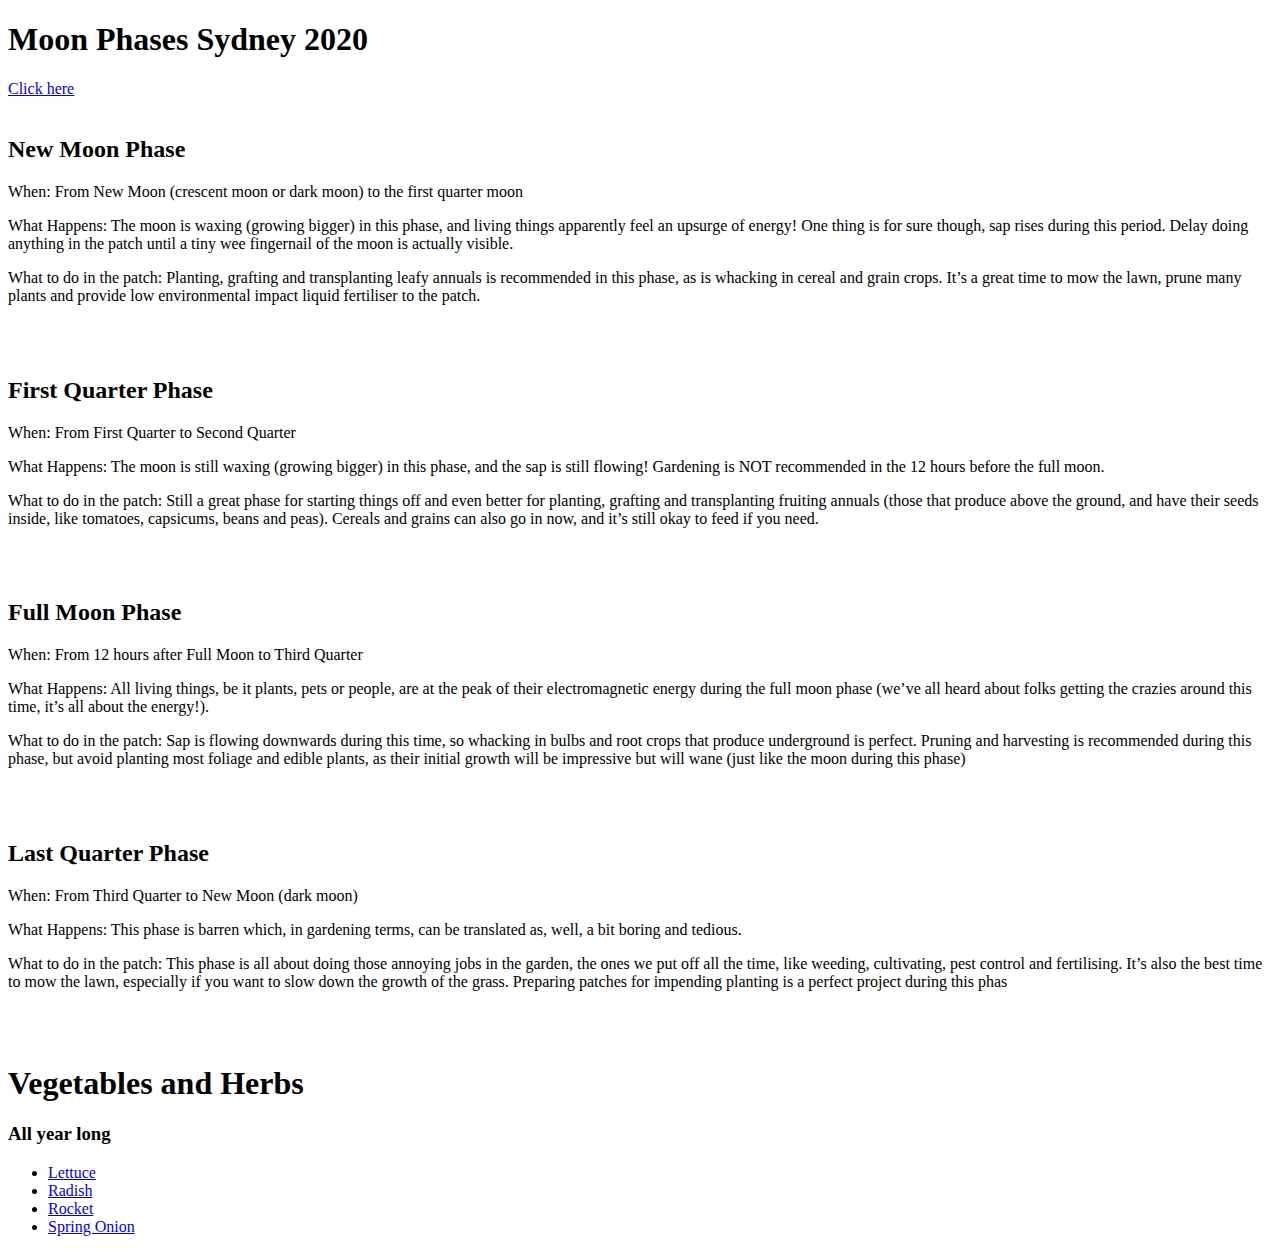
==== index.html @ 08852109 "Add files via upload" ====
<!DOCTYPE html>
<html lang="en">
<head>
  <meta charset="UTF-8">
  <meta name="viewport" content="width=device-width, initial-scale=1.0">
  <meta name="description" content="Check the right time to sow. Plants, veggie and flower should be planted in crescent moon, on the other hand what grows underground should be the opposite.">
  <meta name="Keywords" content="Planting, sowing, growing plant, garden tips">
  <!-- CSS only -->
<link rel="stylesheet" href="https://stackpath.bootstrapcdn.com/bootstrap/4.5.0/css/bootstrap.min.css" integrity="sha384-9aIt2nRpC12Uk9gS9baDl411NQApFmC26EwAOH8WgZl5MYYxFfc+NcPb1dKGj7Sk" crossorigin="anonymous">
  <title>Planting Guide 2020</title>
</head>
<body>
  <h1>Moon Phases Sydney 2020</h1>
  <a href="https://www.timeanddate.com/moon/phases/">Click here</a>
<br><br>
  <h2>New Moon Phase</h2>
<p>When: From New Moon (crescent moon or dark moon) to the first quarter moon</p>

  <p> What Happens: The moon is waxing (growing bigger) in this phase, and living things apparently feel an upsurge of energy! One thing is for sure though, sap rises during this period. Delay doing anything in the patch until a tiny wee fingernail of the moon is actually visible.</p>
  
  <p>What to do in the patch: Planting, grafting and transplanting leafy annuals is recommended in this phase, as is whacking in cereal and grain crops. It’s a great time to mow the lawn, prune many plants and provide low environmental impact liquid fertiliser to the patch.</p>

<br><br>
<h2>First Quarter Phase</h2>
<p>When: From First Quarter to Second Quarter</p>
<p>What Happens: The moon is still waxing (growing bigger) in this phase, and the sap is still flowing! Gardening is NOT recommended in the 12 hours before the full moon.</p>
<p>What to do in the patch: Still a great phase for starting things off and even better for planting, grafting and transplanting fruiting annuals (those that produce above the ground, and have their seeds inside, like tomatoes, capsicums, beans and peas). Cereals and grains can also go in now, and it’s still okay to feed if you need.</p>
<br><br>

<h2>Full Moon Phase</h2>
<p>When: From 12 hours after Full Moon to Third Quarter</p>
<p>What Happens: All living things, be it plants, pets or people, are at the peak of their electromagnetic energy during the full moon phase (we’ve all heard about folks getting the crazies around this time, it’s all about the energy!).</p>
<p>What to do in the patch: Sap is flowing downwards during this time, so whacking in bulbs and root crops that produce underground is perfect. Pruning and harvesting is recommended during this phase, but avoid planting most foliage and edible plants, as their initial growth will be impressive but will wane (just like the moon during this phase)</p>
<br><br>

<h2>Last Quarter Phase</h2>
<p>When: From Third Quarter to New Moon (dark moon)</p>
<p>What Happens: This phase is barren which, in gardening terms, can be translated as, well, a bit boring and tedious.</p>
<p>What to do in the patch: This phase is all about doing those annoying jobs in the garden, the ones we put off all the time, like weeding, cultivating, pest control and fertilising. It’s also the best time to mow the lawn, especially if you want to slow down the growth of the grass. Preparing patches for impending planting is a perfect project during this phas</p>
<br><br>

  <h1>Vegetables and Herbs</h1>
<h3>All year long</h3>

  <ul>
<li><a href="https://en.wikipedia.org/wiki/Lettuce" target="_blank">Lettuce</a></li>
<li><a href="https://en.wikipedia.org/wiki/Radish" target="_blank">Radish</a></li>
<li><a href="https://en.wikipedia.org/wiki/Eruca_vesicaria" target="_blank">Rocket</a></li>
<li><a href="https://en.wikipedia.org/wiki/Scallion" target="_blank">Spring Onion</a></li>
</ul>





</body>
</html>
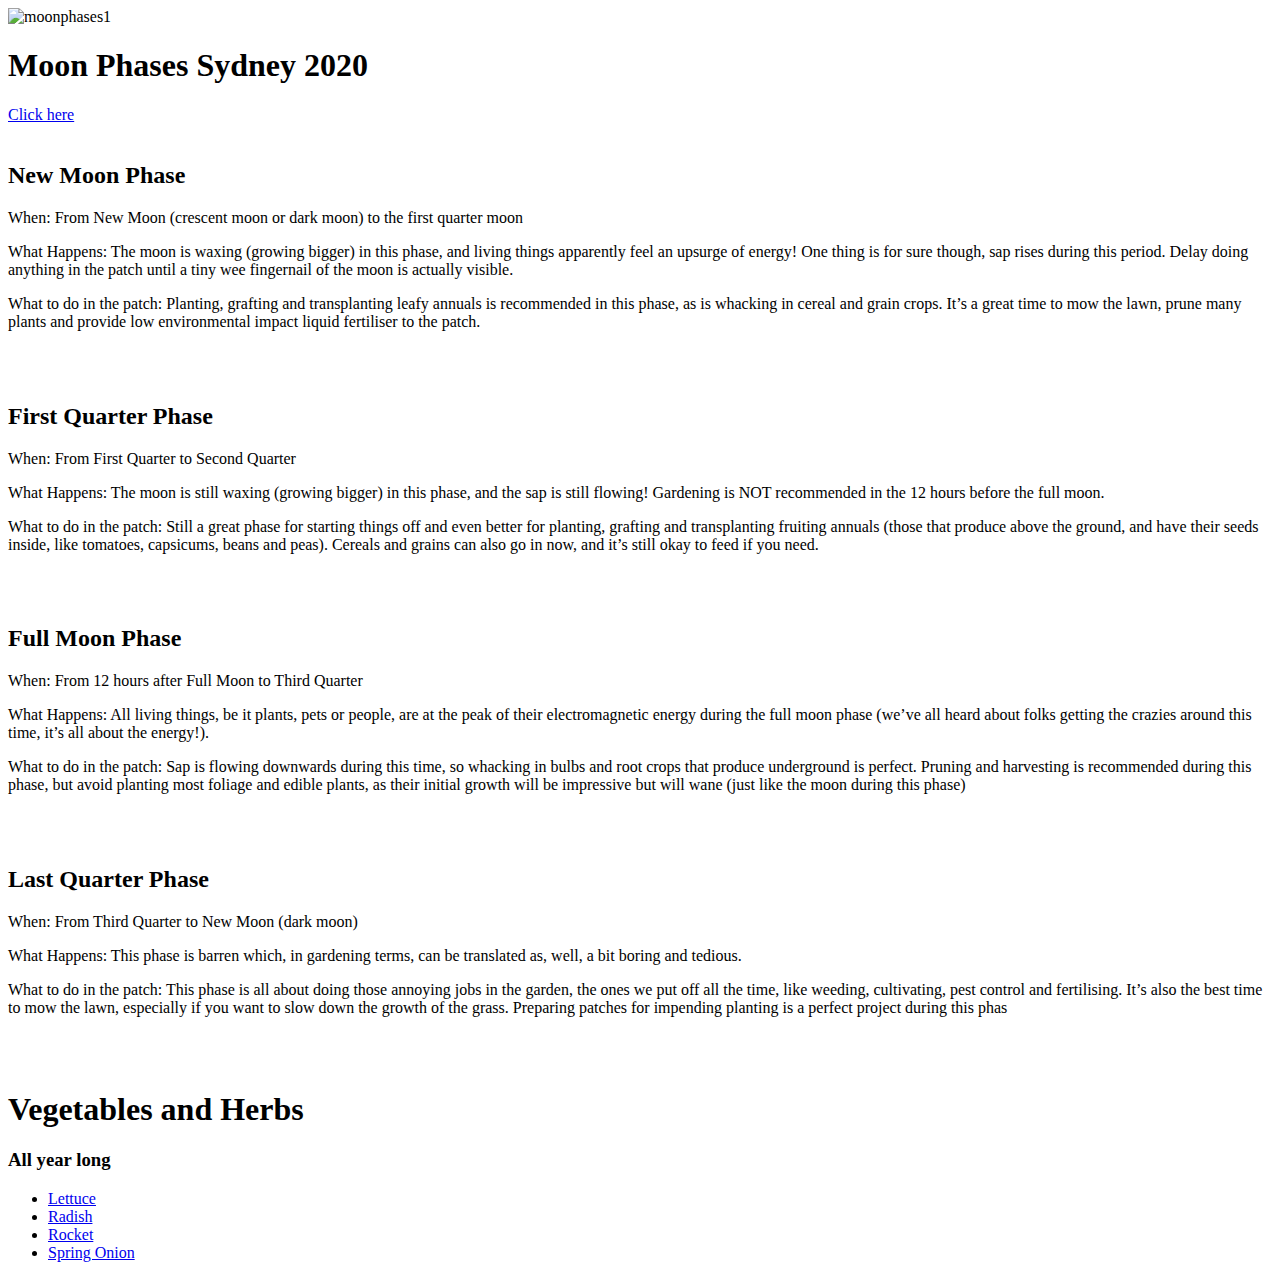
==== commit f5891f3c: "init" ====
--- a/index.html
+++ b/index.html
@@ -10,6 +10,8 @@
   <title>Planting Guide 2020</title>
 </head>
 <body>
+  <img src="IMG/moonphases1.jpg" alt="moonphases1">
+
   <h1>Moon Phases Sydney 2020</h1>
   <a href="https://www.timeanddate.com/moon/phases/">Click here</a>
 <br><br>
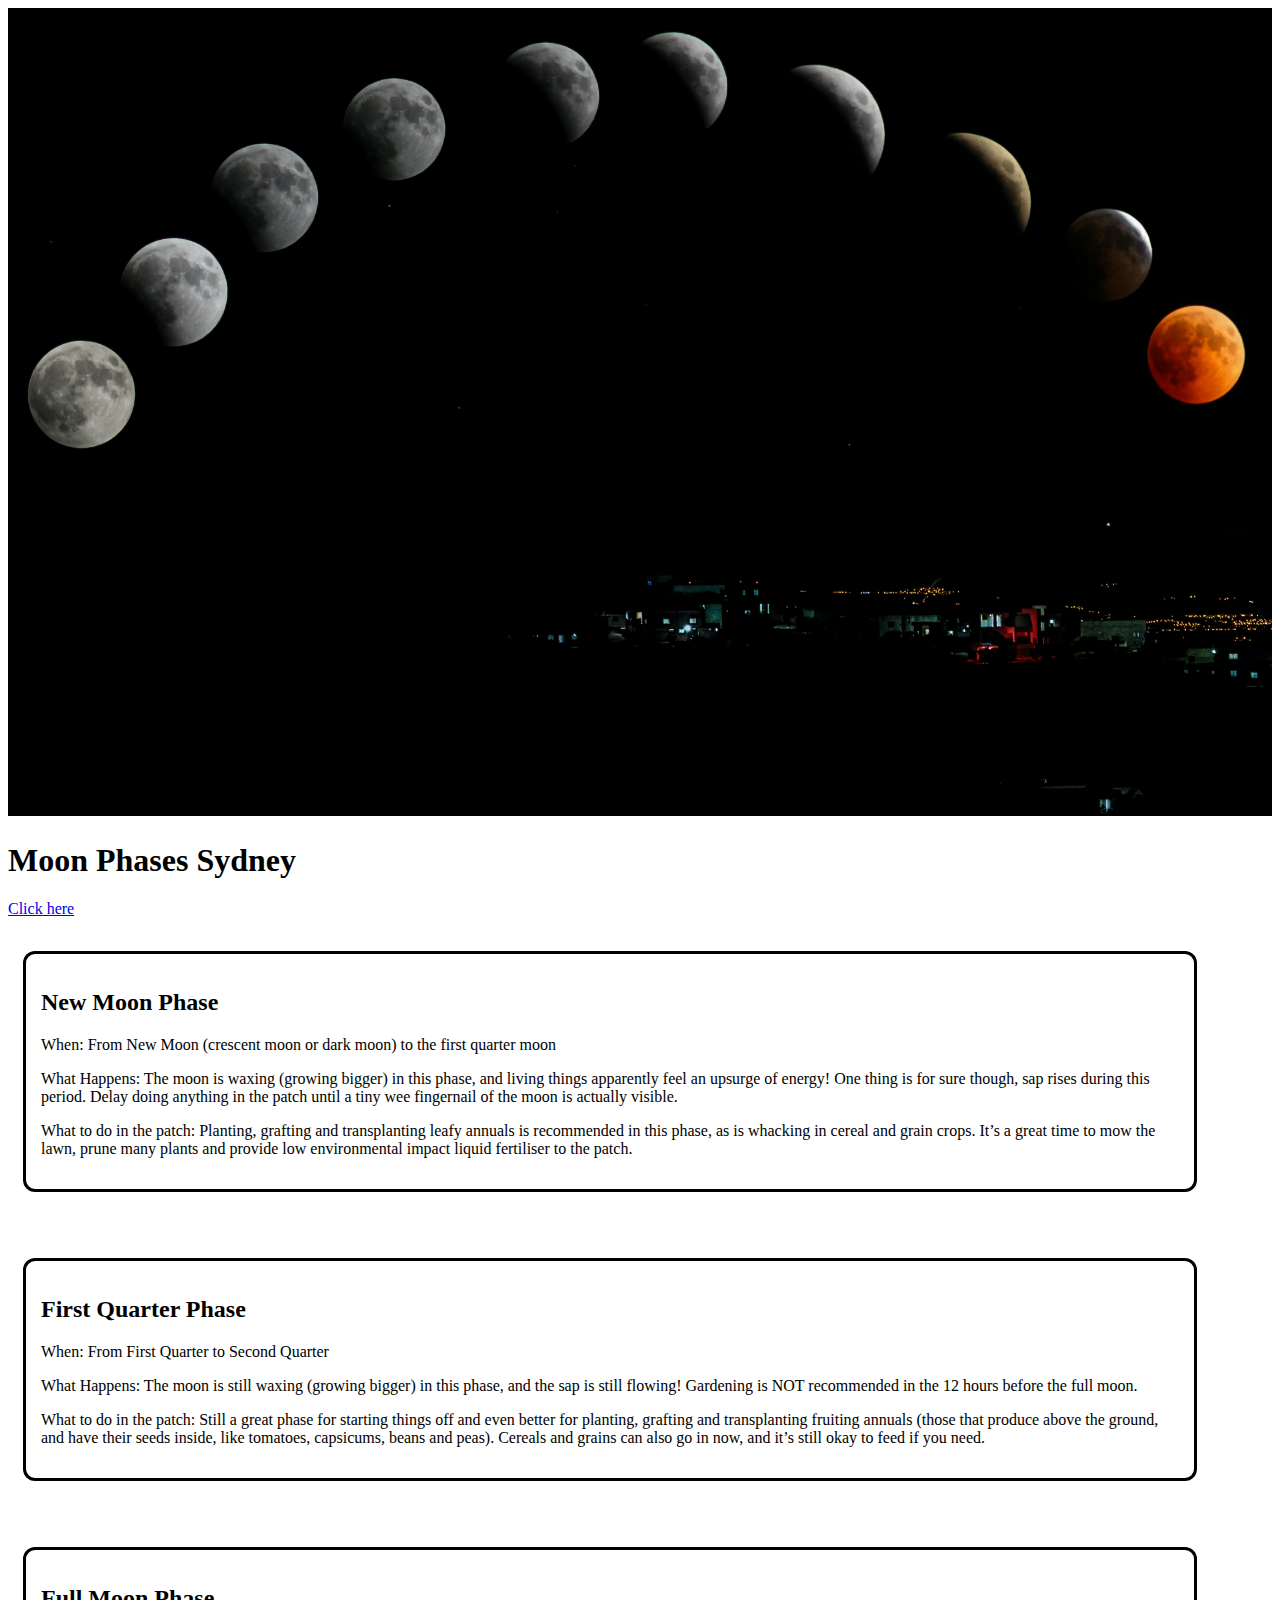
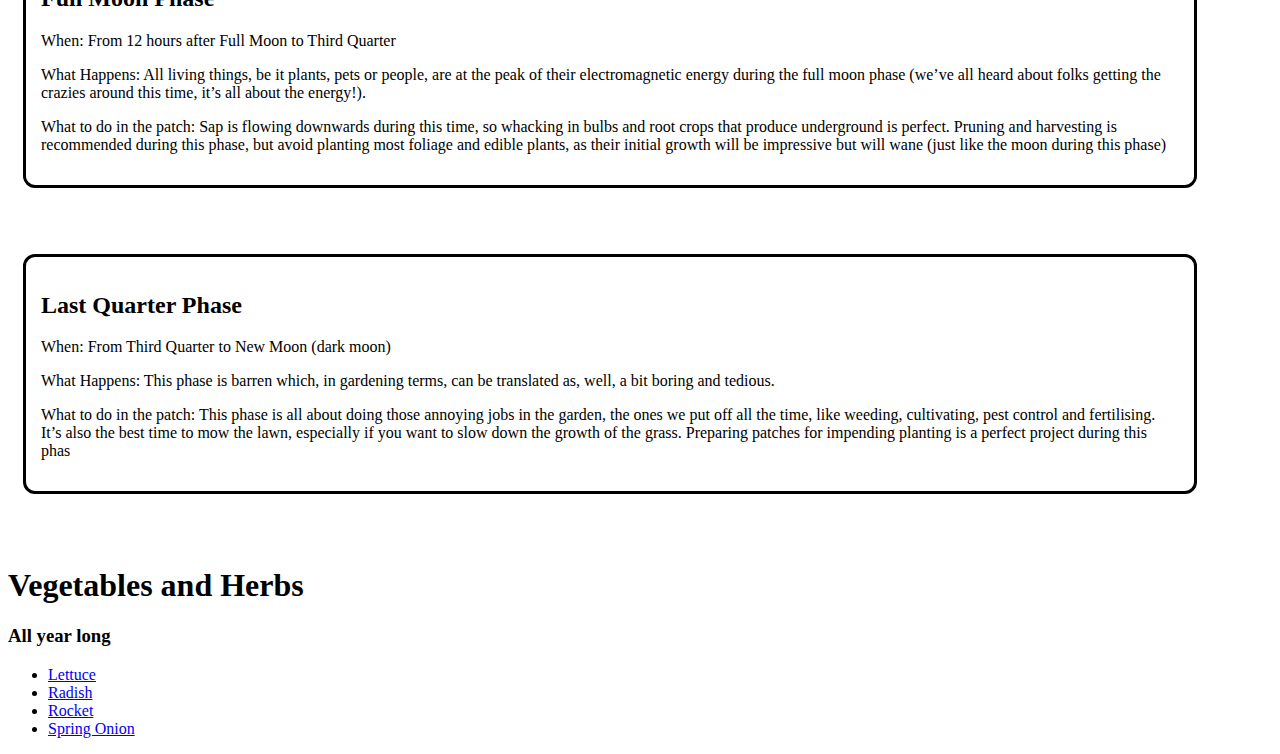
==== commit d262527b: "commit" ====
--- a/index.html
+++ b/index.html
@@ -6,41 +6,46 @@
   <meta name="description" content="Check the right time to sow. Plants, veggie and flower should be planted in crescent moon, on the other hand what grows underground should be the opposite.">
   <meta name="Keywords" content="Planting, sowing, growing plant, garden tips">
   <!-- CSS only -->
-<link rel="stylesheet" href="https://stackpath.bootstrapcdn.com/bootstrap/4.5.0/css/bootstrap.min.css" integrity="sha384-9aIt2nRpC12Uk9gS9baDl411NQApFmC26EwAOH8WgZl5MYYxFfc+NcPb1dKGj7Sk" crossorigin="anonymous">
+  <link rel="stylesheet" href="style.css">
   <title>Planting Guide 2020</title>
 </head>
 <body>
-  <img src="IMG/moonphases1.jpg" alt="moonphases1">
-
-  <h1>Moon Phases Sydney 2020</h1>
+ <div class="wholeBox">
+   <img src="IMG/pexels-samer-daboul-1275413.jpg" alt="moonphases1" width="100%" height="1%">
+  <h1>Moon Phases Sydney</h1>
   <a href="https://www.timeanddate.com/moon/phases/">Click here</a>
 <br><br>
+<div class="firstq">
   <h2>New Moon Phase</h2>
 <p>When: From New Moon (crescent moon or dark moon) to the first quarter moon</p>
 
   <p> What Happens: The moon is waxing (growing bigger) in this phase, and living things apparently feel an upsurge of energy! One thing is for sure though, sap rises during this period. Delay doing anything in the patch until a tiny wee fingernail of the moon is actually visible.</p>
   
   <p>What to do in the patch: Planting, grafting and transplanting leafy annuals is recommended in this phase, as is whacking in cereal and grain crops. It’s a great time to mow the lawn, prune many plants and provide low environmental impact liquid fertiliser to the patch.</p>
-
+</div>
 <br><br>
+<div class="secondq">
 <h2>First Quarter Phase</h2>
 <p>When: From First Quarter to Second Quarter</p>
 <p>What Happens: The moon is still waxing (growing bigger) in this phase, and the sap is still flowing! Gardening is NOT recommended in the 12 hours before the full moon.</p>
 <p>What to do in the patch: Still a great phase for starting things off and even better for planting, grafting and transplanting fruiting annuals (those that produce above the ground, and have their seeds inside, like tomatoes, capsicums, beans and peas). Cereals and grains can also go in now, and it’s still okay to feed if you need.</p>
+</div>
 <br><br>
-
+<div class="thirdq">
 <h2>Full Moon Phase</h2>
 <p>When: From 12 hours after Full Moon to Third Quarter</p>
 <p>What Happens: All living things, be it plants, pets or people, are at the peak of their electromagnetic energy during the full moon phase (we’ve all heard about folks getting the crazies around this time, it’s all about the energy!).</p>
 <p>What to do in the patch: Sap is flowing downwards during this time, so whacking in bulbs and root crops that produce underground is perfect. Pruning and harvesting is recommended during this phase, but avoid planting most foliage and edible plants, as their initial growth will be impressive but will wane (just like the moon during this phase)</p>
+</div>
 <br><br>
-
+<div class="fourthq">
 <h2>Last Quarter Phase</h2>
 <p>When: From Third Quarter to New Moon (dark moon)</p>
 <p>What Happens: This phase is barren which, in gardening terms, can be translated as, well, a bit boring and tedious.</p>
 <p>What to do in the patch: This phase is all about doing those annoying jobs in the garden, the ones we put off all the time, like weeding, cultivating, pest control and fertilising. It’s also the best time to mow the lawn, especially if you want to slow down the growth of the grass. Preparing patches for impending planting is a perfect project during this phas</p>
+</div>
 <br><br>
-
+</div>
   <h1>Vegetables and Herbs</h1>
 <h3>All year long</h3>
 
@@ -53,7 +58,7 @@
 
 
 
-
+<div class="footer"></div>
 
 </body>
 </html>--- a/style.css
+++ b/style.css
@@ -0,0 +1,62 @@
+
+h1 {
+color: black;
+}
+.firstq {
+    
+ width: 90%;
+ margin: 15px;
+ padding: 15px;
+ border: solid;
+ border-radius: 12px;
+
+}
+
+.firstq:hover {
+
+box-shadow: inset 15em 0em yellow;
+
+
+}
+
+.secondq {
+    width: 90%;
+    margin: 15px;
+    padding: 15px;
+    border: solid;
+    border-radius: 12px;
+
+}
+
+.secondq:hover {
+    box-shadow: inset 35em 0em yellow;
+
+}
+
+.thirdq {
+    width: 90%;
+ margin: 15px;
+ padding: 15px;
+ border: solid;
+ border-radius: 12px;
+
+}
+
+.thirdq:hover {
+    
+    background-color: yellow;
+}
+
+.fourthq {
+    width: 90%;
+ margin: 15px;
+ padding: 15px;
+ border: solid;
+ border-radius: 12px;
+}
+
+.fourthq:hover {
+    
+    box-shadow: inset 55em 0em yellow;
+
+}